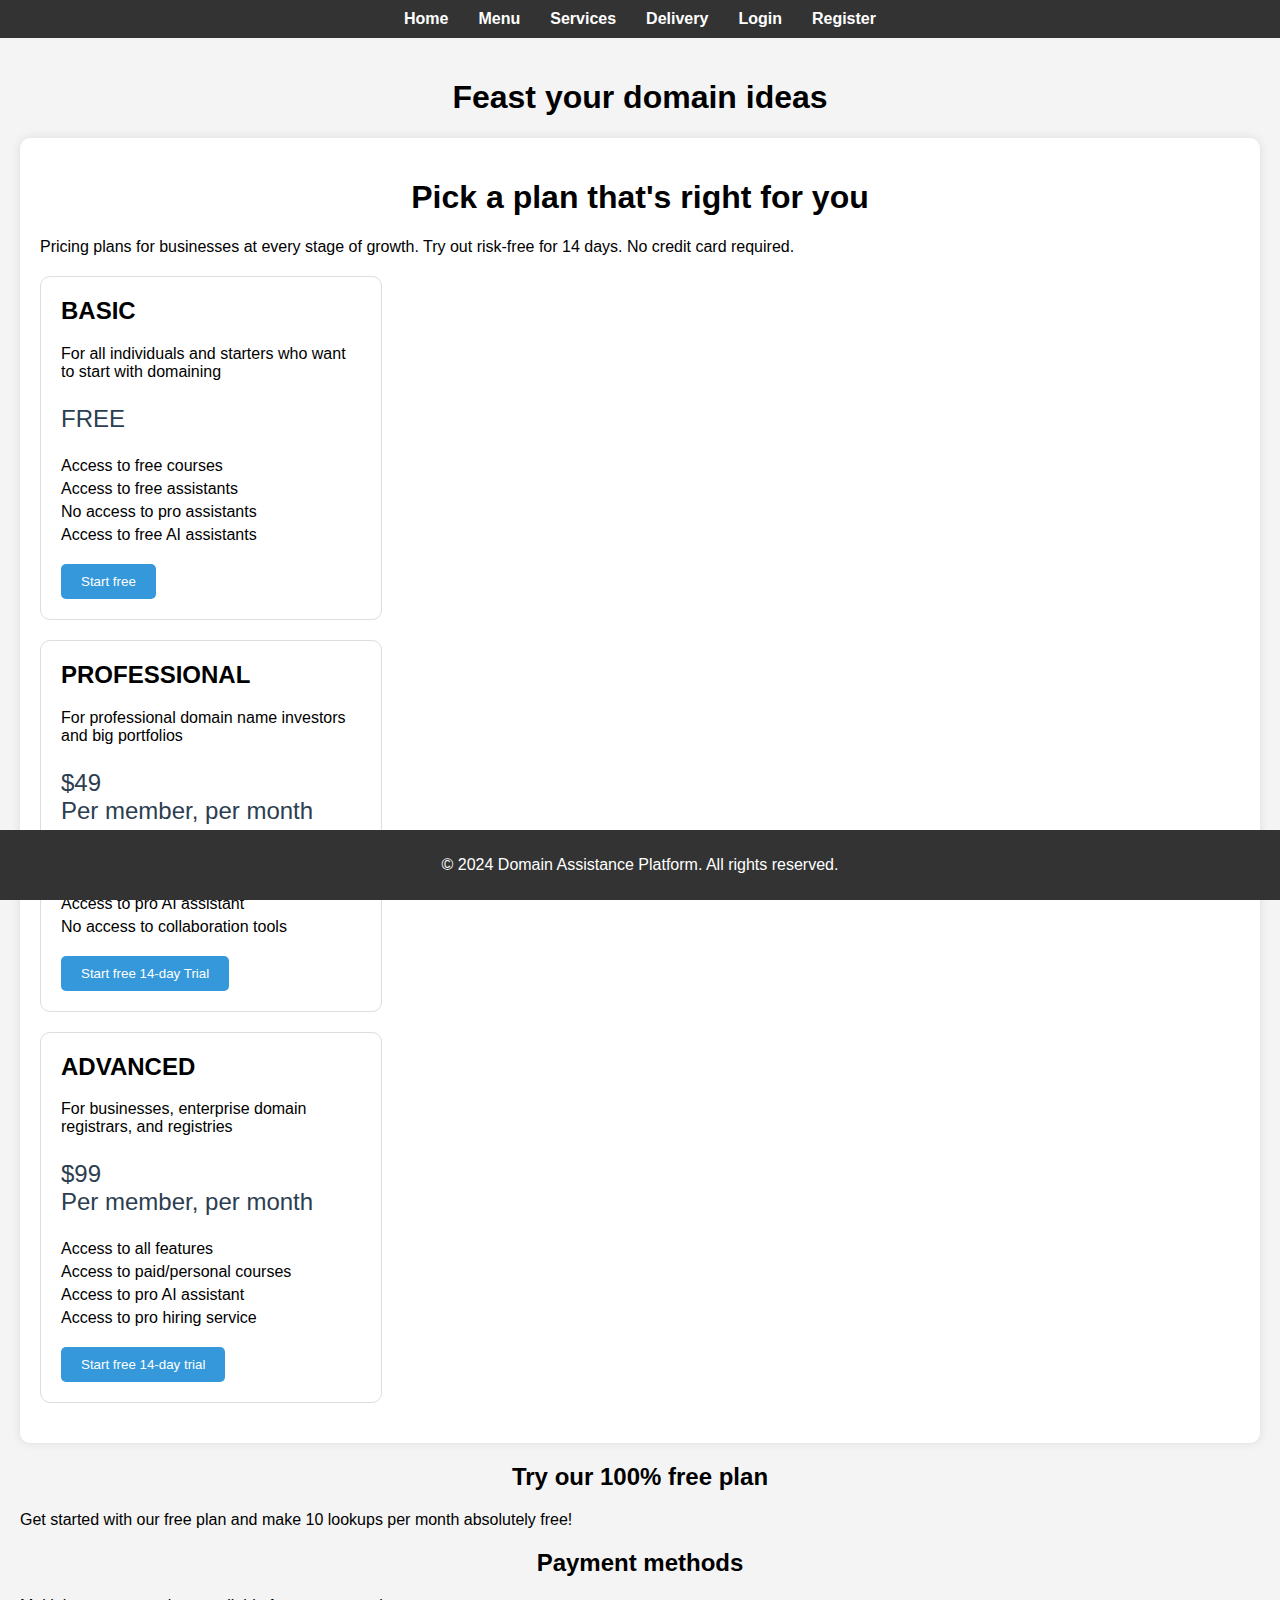
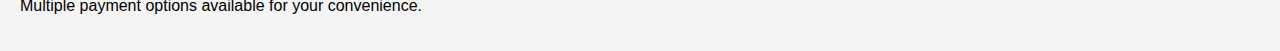
==== src/index.html @ ba87a984 "first" ====
<!DOCTYPE html>
<html lang="en">
<head>
    <meta charset="UTF-8">
    <title>Domain Assistance Platform</title>
    <link rel="stylesheet" href="styles.css"> <!-- Link to external stylesheet -->
</head>
<body>
<header>
    <nav>
        <ul>
            <li><a href="Home.html">Home</a></li>
            <li><a href="Menu.html">Menu</a></li>
            <li><a href="Services.html">Services</a></li>
            <li><a href="Delivery.html">Delivery</a></li>
            <li><a href="Login.html">Login</a></li>
            <li><a href="Register.html">Register</a></li>
        </ul>
    </nav>
</header>

<main>
    <section class="intro">
        <h1>Feast your domain ideas</h1>
    </section>

    <section class="pricing-plans">
        <h1>Pick a plan that's right for you</h1>
        <p>Pricing plans for businesses at every stage of growth. Try out risk-free for 14 days. No credit card required.</p>

        <div class="plan">
            <h2>BASIC</h2>
            <p>For all individuals and starters who want to start with domaining</p>
            <p class="price">FREE</p>
            <ul>
                <li>Access to free courses</li>
                <li>Access to free assistants</li>
                <li>No access to pro assistants</li>
                <li>Access to free AI assistants</li>
            </ul>
            <button>Start free</button>
        </div>

        <div class="plan">
            <h2>PROFESSIONAL</h2>
            <p>For professional domain name investors and big portfolios</p>
            <p class="price">$49<br>Per member, per month</p>
            <ul>
                <li>Access to all features</li>
                <li>Access to paid courses</li>
                <li>Access to pro AI assistant</li>
                <li>No access to collaboration tools</li>
            </ul>
            <button>Start free 14-day Trial</button>
        </div>

        <div class="plan">
            <h2>ADVANCED</h2>
            <p>For businesses, enterprise domain registrars, and registries</p>
            <p class="price">$99<br>Per member, per month</p>
            <ul>
                <li>Access to all features</li>
                <li>Access to paid/personal courses</li>
                <li>Access to pro AI assistant</li>
                <li>Access to pro hiring service</li>
            </ul>
            <button>Start free 14-day trial</button>
        </div>
    </section>

    <section class="free-plan">
        <h2>Try our 100% free plan</h2>
        <p>Get started with our free plan and make 10 lookups per month absolutely free!</p>
    </section>

    <section class="payment-methods">
        <h2>Payment methods</h2>
        <p>Multiple payment options available for your convenience.</p>
    </section>
</main>

<footer>
    <p>&copy; 2024 Domain Assistance Platform. All rights reserved.</p>
</footer>
</body>
</html>
---- src/styles.css ----
body {
    font-family: Arial, sans-serif;
    margin: 0;
    padding: 0;
    background-color: #f4f4f4;
}

header {
    background-color: #333;
    color: #fff;
    padding: 10px 0;
}

header nav ul {
    list-style: none;
    padding: 0;
    margin: 0;
    display: flex;
    justify-content: center;
}

header nav ul li {
    margin: 0 15px;
}

header nav ul li a {
    color: #fff;
    text-decoration: none;
    font-weight: bold;
}

main {
    padding: 20px;
}

.intro {
    text-align: center;
    margin-bottom: 20px;
}

.pricing-plans {
    background-color: #fff;
    padding: 20px;
    border-radius: 10px;
    box-shadow: 0 0 10px rgba(0, 0, 0, 0.1);
    justify-content: space-around;
    align-items: flex-start;
}

.pricing-plans h1, .free-plan h2, .payment-methods h2 {
    text-align: center;
}

.plan {
    margin: 20px 0;
    padding: 20px;
    border: 1px solid #ddd;
    border-radius: 10px;
    flex: 1;
    max-width: 300px;
}

.plan h2 {
    margin-top: 0;
}

.price {
    font-size: 1.5em;
    color: #2c3e50;
}

.plan ul {
    list-style: none;
    padding: 0;
    margin: 0 0 20px 0;
}

.plan ul li {
    margin: 5px 0;
}

button {
    background-color: #3498db;
    color: #fff;
    border: none;
    padding: 10px 20px;
    border-radius: 5px;
    cursor: pointer;
}

button:hover {
    background-color: #2980b9;
}

footer {
    background-color: #333;
    color: #fff;
    text-align: center;
    padding: 10px 0;
    position: fixed;
    bottom: 0;
    width: 100%;
}
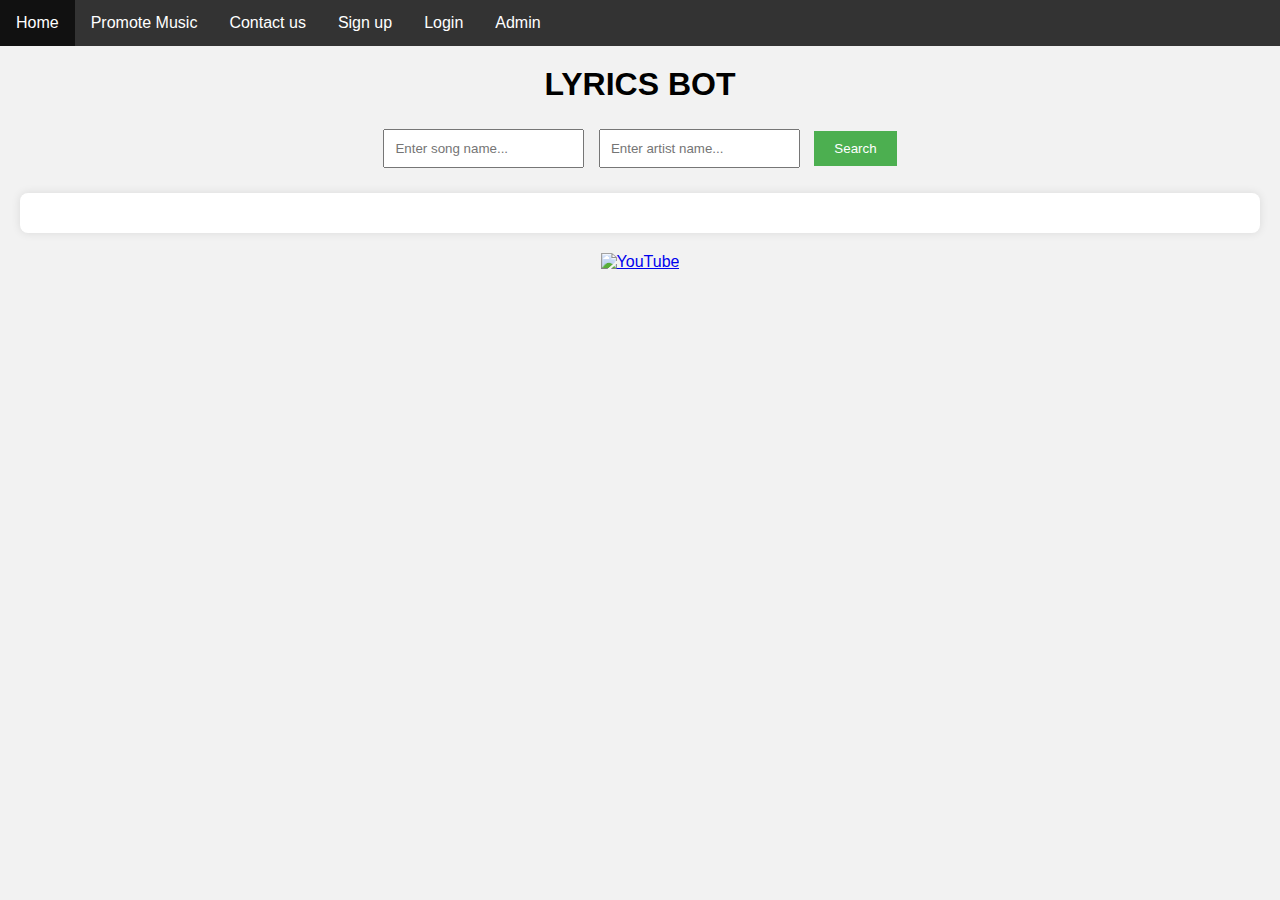
==== commit d206a5ce: "first" ====
--- a/src/index.html
+++ b/src/index.html
@@ -2,85 +2,66 @@
 <html lang="en">
 <head>
     <meta charset="UTF-8">
-    <title>Domain Assistance Platform</title>
-    <link rel="stylesheet" href="styles.css"> <!-- Link to external stylesheet -->
+    <title>LYRICS BOT</title>
+    <link rel="stylesheet" href="styles.css">
+    <script>
+        function searchLyrics() {
+            const songName = document.getElementById("songName").value;
+            const artistName = document.getElementById("artistName").value;
+
+            if (songName && artistName) {
+                fetch(`https://api.lyrics.ovh/v1/${encodeURIComponent(artistName)}/${encodeURIComponent(songName)}`)
+                    .then(response => {
+                        if (!response.ok) {
+                            throw new Error(`HTTP error! status: ${response.status}`);
+                        }
+                        return response.json();
+                    })
+                    .then(data => {
+                        if (data.lyrics) {
+                            document.getElementById("lyricsDisplay").innerHTML = `<pre>${data.lyrics}</pre>`;
+                        } else {
+                            document.getElementById("lyricsDisplay").innerHTML = "<p>Lyrics not found.</p>";
+                        }
+                    })
+                    .catch(error => {
+                        console.error('Error:', error);
+                        document.getElementById("lyricsDisplay").innerHTML = `<p>An error occurred: ${error.message}</p>`;
+                    });
+            } else {
+                alert("Please enter both song name and artist name.");
+            }
+        }
+    </script>
 </head>
 <body>
-<header>
-    <nav>
-        <ul>
-            <li><a href="Home.html">Home</a></li>
-            <li><a href="Menu.html">Menu</a></li>
-            <li><a href="Services.html">Services</a></li>
-            <li><a href="Delivery.html">Delivery</a></li>
-            <li><a href="Login.html">Login</a></li>
-            <li><a href="Register.html">Register</a></li>
-        </ul>
-    </nav>
-</header>
+<nav>
+    <ul>
+        <li><a href="home.html">Home</a></li>
+        <li><a href="#">Promote Music</a></li>
+        <li><a href="#">Contact us</a></li>
+        <li><a href="#">Sign up</a></li>
+        <li><a href="#">Login</a></li>
+        <li><a href="admin.html">Admin</a> </li>
+    </ul>
+</nav>
 
-<main>
-    <section class="intro">
-        <h1>Feast your domain ideas</h1>
-    </section>
+<h1>LYRICS BOT</h1>
 
-    <section class="pricing-plans">
-        <h1>Pick a plan that's right for you</h1>
-        <p>Pricing plans for businesses at every stage of growth. Try out risk-free for 14 days. No credit card required.</p>
+<div class="search-container">
+    <input type="text" id="songName" placeholder="Enter song name...">
+    <input type="text" id="artistName" placeholder="Enter artist name...">
+    <button onclick="searchLyrics()">Search</button>
+</div>
+<div id="lyricsDisplay" class="results"></div>
 
-        <div class="plan">
-            <h2>BASIC</h2>
-            <p>For all individuals and starters who want to start with domaining</p>
-            <p class="price">FREE</p>
-            <ul>
-                <li>Access to free courses</li>
-                <li>Access to free assistants</li>
-                <li>No access to pro assistants</li>
-                <li>Access to free AI assistants</li>
-            </ul>
-            <button>Start free</button>
-        </div>
-
-        <div class="plan">
-            <h2>PROFESSIONAL</h2>
-            <p>For professional domain name investors and big portfolios</p>
-            <p class="price">$49<br>Per member, per month</p>
-            <ul>
-                <li>Access to all features</li>
-                <li>Access to paid courses</li>
-                <li>Access to pro AI assistant</li>
-                <li>No access to collaboration tools</li>
-            </ul>
-            <button>Start free 14-day Trial</button>
-        </div>
-
-        <div class="plan">
-            <h2>ADVANCED</h2>
-            <p>For businesses, enterprise domain registrars, and registries</p>
-            <p class="price">$99<br>Per member, per month</p>
-            <ul>
-                <li>Access to all features</li>
-                <li>Access to paid/personal courses</li>
-                <li>Access to pro AI assistant</li>
-                <li>Access to pro hiring service</li>
-            </ul>
-            <button>Start free 14-day trial</button>
-        </div>
-    </section>
-
-    <section class="free-plan">
-        <h2>Try our 100% free plan</h2>
-        <p>Get started with our free plan and make 10 lookups per month absolutely free!</p>
-    </section>
-
-    <section class="payment-methods">
-        <h2>Payment methods</h2>
-        <p>Multiple payment options available for your convenience.</p>
-    </section>
-</main>
-
-<footer>
-    <p>&copy; 2024 Domain Assistance Platform. All rights reserved.</p>
-</footer>
+<p class="youtube-link"><a href="http://www.youtube.com/@_a.lva.n">
+    <img src="https://i.pinimg.com/236x/fd/5a/ac/fd5aac1b2e34d86db1bc40b7792d611f.jpg" alt="YouTube"></a></p>
 </body>
 </html>
+
+
+
+
+
+
--- a/src/styles.css
+++ b/src/styles.css
@@ -1,103 +1,77 @@
 body {
     font-family: Arial, sans-serif;
+    background-color: #f2f2f2;
     margin: 0;
     padding: 0;
-    background-color: #f4f4f4;
 }
 
-header {
+nav ul {
+    list-style-type: none;
+    margin: 0;
+    padding: 0;
+    overflow: hidden;
     background-color: #333;
-    color: #fff;
-    padding: 10px 0;
 }
 
-header nav ul {
-    list-style: none;
-    padding: 0;
-    margin: 0;
-    display: flex;
-    justify-content: center;
+nav ul li {
+    float: left;
 }
 
-header nav ul li {
-    margin: 0 15px;
+nav ul li a {
+    display: block;
+    color: white;
+    text-align: center;
+    padding: 14px 16px;
+    text-decoration: none;
 }
 
-header nav ul li a {
-    color: #fff;
-    text-decoration: none;
-    font-weight: bold;
+nav ul li a:hover {
+    background-color: #111;
 }
 
-main {
-    padding: 20px;
+h1 {
+    text-align: center;
+    margin-top: 20px;
 }
 
-.intro {
+.search-container {
     text-align: center;
-    margin-bottom: 20px;
+    margin: 20px;
 }
 
-.pricing-plans {
-    background-color: #fff;
-    padding: 20px;
-    border-radius: 10px;
-    box-shadow: 0 0 10px rgba(0, 0, 0, 0.1);
-    justify-content: space-around;
-    align-items: flex-start;
+.search-container input {
+    padding: 10px;
+    margin: 5px;
 }
 
-.pricing-plans h1, .free-plan h2, .payment-methods h2 {
-    text-align: center;
-}
-
-.plan {
-    margin: 20px 0;
-    padding: 20px;
-    border: 1px solid #ddd;
-    border-radius: 10px;
-    flex: 1;
-    max-width: 300px;
-}
-
-.plan h2 {
-    margin-top: 0;
-}
-
-.price {
-    font-size: 1.5em;
-    color: #2c3e50;
-}
-
-.plan ul {
-    list-style: none;
-    padding: 0;
-    margin: 0 0 20px 0;
-}
-
-.plan ul li {
-    margin: 5px 0;
-}
-
-button {
-    background-color: #3498db;
-    color: #fff;
+.search-container button {
+    padding: 10px 20px;
+    margin: 5px;
+    background-color: #4CAF50;
+    color: white;
     border: none;
-    padding: 10px 20px;
-    border-radius: 5px;
     cursor: pointer;
 }
 
-button:hover {
-    background-color: #2980b9;
+.search-container button:hover {
+    background-color: #45a049;
 }
 
-footer {
-    background-color: #333;
-    color: #fff;
+.results {
     text-align: center;
-    padding: 10px 0;
-    position: fixed;
-    bottom: 0;
-    width: 100%;
+    margin: 20px;
+    padding: 20px;
+    background-color: white;
+    border-radius: 8px;
+    box-shadow: 0 0 10px rgba(0, 0, 0, 0.1);
 }
+
+.youtube-link {
+    text-align: center;
+    margin: 20px;
+}
+
+.youtube-link img {
+    width: 50px;
+    height: 50px;
+}
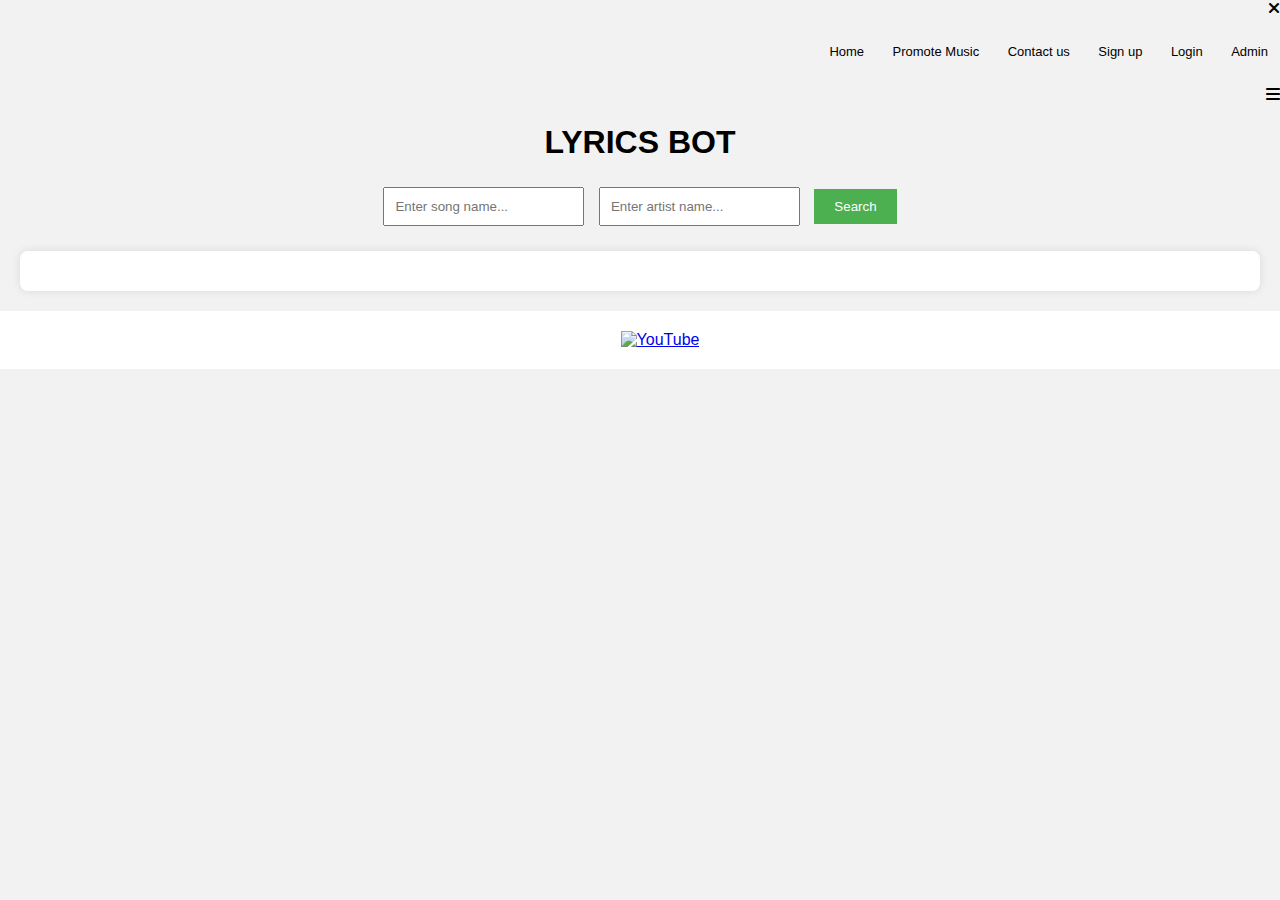
==== commit 81ca9ba0: "first" ====
--- a/src/index.html
+++ b/src/index.html
@@ -2,48 +2,65 @@
 <html lang="en">
 <head>
     <meta charset="UTF-8">
+    <meta name="keywords" content="lyrics, lyricsbot, song lyrics, music">
+    <link rel="preconnect" href="https://fonts.googleapis.com">
+    <link rel="preconnect" href="https://fonts.gstatic.com" crossorigin>
+    <link href="https://fonts.googleapis.com/css2?family=Poppins:ital,wght@0,100;0,200;0,300;0,400;0,500;0,600;0,700;0,800;0,900;1,100;1,200;1,300;1,400;1,500;1,600;1,700;1,800;1,900&display=swap" rel="stylesheet">
+    <link rel="stylesheet" href="https://cdnjs.cloudflare.com/ajax/libs/font-awesome/6.4.2/css/all.min.css">
     <title>LYRICS BOT</title>
     <link rel="stylesheet" href="styles.css">
     <script>
-        function searchLyrics() {
+        async function searchLyrics() {
             const songName = document.getElementById("songName").value;
             const artistName = document.getElementById("artistName").value;
 
             if (songName && artistName) {
-                fetch(`https://api.lyrics.ovh/v1/${encodeURIComponent(artistName)}/${encodeURIComponent(songName)}`)
-                    .then(response => {
-                        if (!response.ok) {
-                            throw new Error(`HTTP error! status: ${response.status}`);
-                        }
-                        return response.json();
-                    })
-                    .then(data => {
-                        if (data.lyrics) {
-                            document.getElementById("lyricsDisplay").innerHTML = `<pre>${data.lyrics}</pre>`;
-                        } else {
-                            document.getElementById("lyricsDisplay").innerHTML = "<p>Lyrics not found.</p>";
-                        }
-                    })
-                    .catch(error => {
-                        console.error('Error:', error);
-                        document.getElementById("lyricsDisplay").innerHTML = `<p>An error occurred: ${error.message}</p>`;
-                    });
+                const url = `https://api.lyrics.ovh/v1/${encodeURIComponent(artistName)}/${encodeURIComponent(songName)}`;
+                console.log(`Requesting lyrics from URL: ${url}`);
+
+                try {
+                    const response = await fetch(url);
+                    if (!response.ok) {
+                        throw new Error(`HTTP error! status: ${response.status}`);
+                    }
+                    const data = await response.json();
+                    if (data.lyrics) {
+                        document.getElementById("lyricsDisplay").innerHTML = `<pre>${data.lyrics}</pre>`;
+                    } else {
+                        document.getElementById("lyricsDisplay").innerHTML = "<p>Lyrics not found.</p>";
+                    }
+                } catch (error) {
+                    console.error('Error:', error);
+                    document.getElementById("lyricsDisplay").innerHTML = `<p>An error occurred: ${error.message}</p>`;
+                }
             } else {
                 alert("Please enter both song name and artist name.");
             }
         }
+
+        function showMenu() {
+            const navLinks = document.querySelector('.nav-links');
+            navLinks.style.right = "0";
+        }
+
+        function hideMenu() {
+            const navLinks = document.querySelector('.nav-links');
+            navLinks.style.right = "-200px";
+        }
     </script>
 </head>
 <body>
-<nav>
+<nav class="nav-links">
+    <i class="fas fa-times" onclick="hideMenu()"></i>
     <ul>
         <li><a href="home.html">Home</a></li>
         <li><a href="#">Promote Music</a></li>
         <li><a href="#">Contact us</a></li>
         <li><a href="#">Sign up</a></li>
         <li><a href="#">Login</a></li>
-        <li><a href="admin.html">Admin</a> </li>
+        <li><a href="admin.html">Admin</a></li>
     </ul>
+    <i class="fas fa-bars" onclick="showMenu()"></i>
 </nav>
 
 <h1>LYRICS BOT</h1>
@@ -65,3 +82,4 @@
 
 
 
+
--- a/src/styles.css
+++ b/src/styles.css
@@ -4,31 +4,34 @@
     margin: 0;
     padding: 0;
 }
-
-nav ul {
-    list-style-type: none;
-    margin: 0;
-    padding: 0;
-    overflow: hidden;
-    background-color: #333;
+.nav-links{
+    flex: 1;
+    text-align: right;
 }
 
-nav ul li {
-    float: left;
+.nav-links ul li{
+    list-style: none;
+    display: inline-block;
+    padding: 8px 12px;
+    position: relative;
 }
-
-nav ul li a {
+.nav-links ul li a{
+    color: black;
+    text-decoration: none;
+    font-size: 13px;
+}
+.nav-links ul li::after{
+    content: '';
+    width: 0%;
+    height: 2px;
+    background: #f44336;
     display: block;
-    color: white;
-    text-align: center;
-    padding: 14px 16px;
-    text-decoration: none;
+    margin: auto;
+    transition: 0.5s;
 }
-
-nav ul li a:hover {
-    background-color: #111;
+.nav-links ul li:hover::after{
+    width: 100%;
 }
-
 h1 {
     text-align: center;
     margin-top: 20px;
@@ -37,6 +40,7 @@
 .search-container {
     text-align: center;
     margin: 20px;
+
 }
 
 .search-container input {
@@ -68,10 +72,46 @@
 
 .youtube-link {
     text-align: center;
-    margin: 20px;
+    margin-top: auto;
+    padding: 20px;
+    background-color: #fff;
+    position: relative;
+    bottom: 0;
+    width: 100%;
 }
 
 .youtube-link img {
     width: 50px;
     height: 50px;
 }
+nav .fa{
+    display: none;
+}
+
+
+@media (max-width:700px) {
+    .nav-links ul li{
+        display: block;
+    }
+    .nav-links{
+        position: absolute;
+        background: #f44336;
+        height: 100vh;
+        width: 200px;
+        top: 0;
+        right: -200px;
+        text-align: left;
+        z-index: 2;
+        transition: 0.3s ease;
+    }
+    nav .fa{
+        display: block;
+        color: #fff;
+        margin: 10px;
+        font-size: 22px;
+        cursor: pointer;
+    }
+    .nav-links ul{
+        padding: 30px;
+    }
+}
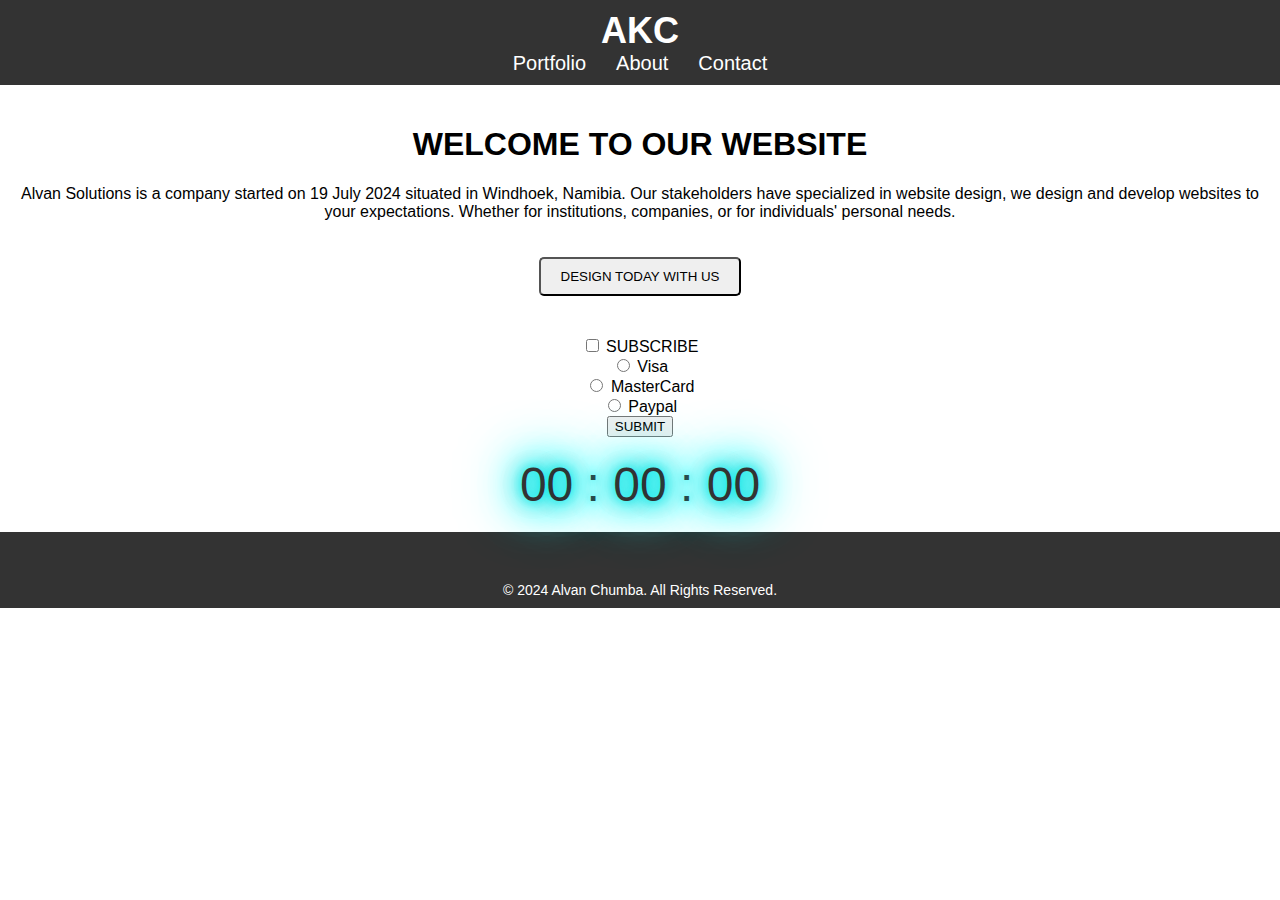
==== commit 697819fd: "SECOND UPDATE" ====
--- a/src/index.html
+++ b/src/index.html
@@ -2,84 +2,70 @@
 <html lang="en">
 <head>
     <meta charset="UTF-8">
-    <meta name="keywords" content="lyrics, lyricsbot, song lyrics, music">
-    <link rel="preconnect" href="https://fonts.googleapis.com">
-    <link rel="preconnect" href="https://fonts.gstatic.com" crossorigin>
-    <link href="https://fonts.googleapis.com/css2?family=Poppins:ital,wght@0,100;0,200;0,300;0,400;0,500;0,600;0,700;0,800;0,900;1,100;1,200;1,300;1,400;1,500;1,600;1,700;1,800;1,900&display=swap" rel="stylesheet">
-    <link rel="stylesheet" href="https://cdnjs.cloudflare.com/ajax/libs/font-awesome/6.4.2/css/all.min.css">
-    <title>LYRICS BOT</title>
-    <link rel="stylesheet" href="styles.css">
-    <script>
-        async function searchLyrics() {
-            const songName = document.getElementById("songName").value;
-            const artistName = document.getElementById("artistName").value;
-
-            if (songName && artistName) {
-                const url = `https://api.lyrics.ovh/v1/${encodeURIComponent(artistName)}/${encodeURIComponent(songName)}`;
-                console.log(`Requesting lyrics from URL: ${url}`);
-
-                try {
-                    const response = await fetch(url);
-                    if (!response.ok) {
-                        throw new Error(`HTTP error! status: ${response.status}`);
-                    }
-                    const data = await response.json();
-                    if (data.lyrics) {
-                        document.getElementById("lyricsDisplay").innerHTML = `<pre>${data.lyrics}</pre>`;
-                    } else {
-                        document.getElementById("lyricsDisplay").innerHTML = "<p>Lyrics not found.</p>";
-                    }
-                } catch (error) {
-                    console.error('Error:', error);
-                    document.getElementById("lyricsDisplay").innerHTML = `<p>An error occurred: ${error.message}</p>`;
-                }
-            } else {
-                alert("Please enter both song name and artist name.");
-            }
-        }
-
-        function showMenu() {
-            const navLinks = document.querySelector('.nav-links');
-            navLinks.style.right = "0";
-        }
-
-        function hideMenu() {
-            const navLinks = document.querySelector('.nav-links');
-            navLinks.style.right = "-200px";
-        }
-    </script>
+    <title>WEBSITE DEVELOPMENT COMPANY IN NAMIBIA</title>
+    <link rel="icon" type="image/x-icon" href="https://i.pinimg.com/564x/7e/62/63/7e62637110f5098714696084229db6b5.jpg">
+    <link rel="stylesheet" href="https://cdnjs.cloudflare.com/ajax/libs/font-awesome/6.6.0/css/all.min.css" integrity="sha512-Kc323vGBEqzTmouAECnVceyQqyqdsSiqLQISBL29aUW4U/M7pSPA/gEUZQqv1cwx4OnYxTxve5UMg5GT6L4JJg==" crossorigin="anonymous" referrerpolicy="no-referrer" />
+    <link rel="stylesheet" href="style.css">
 </head>
 <body>
-<nav class="nav-links">
-    <i class="fas fa-times" onclick="hideMenu()"></i>
-    <ul>
-        <li><a href="home.html">Home</a></li>
-        <li><a href="#">Promote Music</a></li>
-        <li><a href="#">Contact us</a></li>
-        <li><a href="#">Sign up</a></li>
-        <li><a href="#">Login</a></li>
-        <li><a href="admin.html">Admin</a></li>
-    </ul>
-    <i class="fas fa-bars" onclick="showMenu()"></i>
-</nav>
 
-<h1>LYRICS BOT</h1>
+<header>
+    <h1>AKC</h1>
+    <nav class="nav-links">
+        <ul>
+            <li><a href="portfolio.html">Portfolio</a></li>
+            <li><a href="about.html">About</a></li>
+            <li><a href="contact.html">Contact</a></li>
+        </ul>
+    </nav>
+</header>
 
-<div class="search-container">
-    <input type="text" id="songName" placeholder="Enter song name...">
-    <input type="text" id="artistName" placeholder="Enter artist name...">
-    <button onclick="searchLyrics()">Search</button>
-</div>
-<div id="lyricsDisplay" class="results"></div>
+<main>
+    <h1>WELCOME TO OUR WEBSITE</h1>
+    <p>Alvan Solutions is a company started on 19 July 2024 situated in Windhoek, Namibia. Our stakeholders have specialized in website design, we design and develop websites to your expectations. Whether for institutions, companies, or for individuals' personal needs.</p>
+    <button id="design-btn">DESIGN TODAY WITH US</button>
 
-<p class="youtube-link"><a href="http://www.youtube.com/@_a.lva.n">
-    <img src="https://i.pinimg.com/236x/fd/5a/ac/fd5aac1b2e34d86db1bc40b7792d611f.jpg" alt="YouTube"></a></p>
+    <div class="paymentmethods">
+        <input type="checkbox" id="subscribe" name="subscribe">
+        <label for="subscribe">SUBSCRIBE</label>
+        <br>
+        <input type="radio" id="visabtn" name="card">
+        <label for="visabtn">Visa</label>
+        <br>
+        <input type="radio" id="MastercardBtn" name="card">
+        <label for="MastercardBtn">MasterCard</label>
+        <br>
+        <input type="radio" id="paypalBtn" name="card">
+        <label for="paypalBtn">Paypal</label>
+        <br>
+        <button type="submit" id="mysubmit">SUBMIT</button>
+        <p id="subResult"></p>
+        <p id="paymentResult"></p>
+    </div>
+
+    <div class="clock">
+        <span id="hrs">00</span>
+        <span>:</span>
+        <span id="min">00</span>
+        <span>:</span>
+        <span id="sec">00</span>
+    </div>
+</main>
+
+<footer>
+    <div class="social-media">
+        <ul>
+            <li><a href="#"><i class="fa-brands fa-twitter"></i></a></li>
+            <li><a href="https://www.instagram.com/alvankcnvl"><i class="fa-brands fa-instagram"></i></a></li>
+            <li><a href="https://wa.me/+264814651384"><i class="fa-brands fa-whatsapp"></i></a></li>
+            <li><a href="#"><i class="fa-brands fa-github"></i></a></li>
+            <li><a href="#"><i class="fa-brands fa-linkedin"></i></a> </li>
+            <li><a href="#"><i class="fa-brands fa-tiktok"></i></a> </li>
+        </ul>
+    </div>
+    <p>&copy; 2024 Alvan Chumba. All Rights Reserved.</p>
+</footer>
+
+<script src="index.js"></script>
 </body>
 </html>
-
-
-
-
-
-
-
--- a/src/style.css
+++ b/src/style.css
@@ -0,0 +1,115 @@
+body {
+    font-family: Arial, sans-serif;
+    margin: 0;
+    padding: 0;
+    overflow-x: hidden;
+}
+
+header {
+    background-color: #333;
+    color: white;
+    padding: 10px 0;
+    text-align: center;
+}
+
+header h1 {
+    margin: 0;
+    font-size: 36px;
+}
+
+.nav-links ul {
+    list-style-type: none;
+    padding: 0;
+    margin: 0;
+    display: flex;
+    justify-content: center;
+}
+
+.nav-links ul li {
+    margin: 0 15px;
+}
+
+.nav-links ul li a {
+    color: white;
+    text-decoration: none;
+    font-size: 20px;
+}
+
+.nav-links ul li a:hover {
+    text-decoration: underline;
+}
+
+main {
+    padding: 20px;
+    text-align: center;
+}
+
+.paymentmethods {
+    margin: 20px auto;
+    width: fit-content;
+}
+
+#design-btn {
+    padding: 10px 20px;
+    margin: 20px 0;
+    border-radius: 5px;
+    cursor: pointer;
+}
+
+footer {
+    background-color: #333;
+    color: white;
+    text-align: center;
+    padding: 10px 0;
+}
+
+.social-media {
+    display: flex;
+    justify-content: center;
+    align-items: center;
+    padding: 20px;
+}
+
+.social-media ul {
+    list-style-type: none;
+    padding: 0;
+    margin: 0;
+    display: flex;
+}
+
+.social-media li {
+    margin: 0 10px;
+}
+
+.social-media a {
+    text-decoration: none;
+    color: white;
+    font-size: 24px;
+    transition: color 0.3s;
+}
+
+.social-media a:hover {
+    color: #0073e6;
+}
+
+footer p {
+    margin: 0;
+    font-size: 14px;
+}
+.clock{
+    font-size: 48px;
+    color: #333333;
+    text-align: center;
+    margin-top: 20px;
+    text-shadow:  0 0 10px #00e6e6, 0 0 20px #00e6e6, 0 0 30px #00e6e6, 0 0 40px #00e6e6, 0 0 50px #00e6e6, 0 0 60px #00e6e6, 0 0 70px #00e6e6;
+    animation: glow 1.5s infinite alternate;
+}
+@keyframes glow {
+    from{
+        text-shadow: 0 0 10px #00e6e6, 0 0 20px #00e6e6, 0 0 30px #00e6e6, 0 0 40px #00e6e6, 0 0 50px #00e6e6, 0 0 60px #00e6e6, 0 0 70px #00e6e6;
+    }
+    to{
+        text-shadow: 0 0 20px #00e6e6, 0 0 30px #00e6e6, 0 0 40px #00e6e6, 0 0
+    }
+}
+
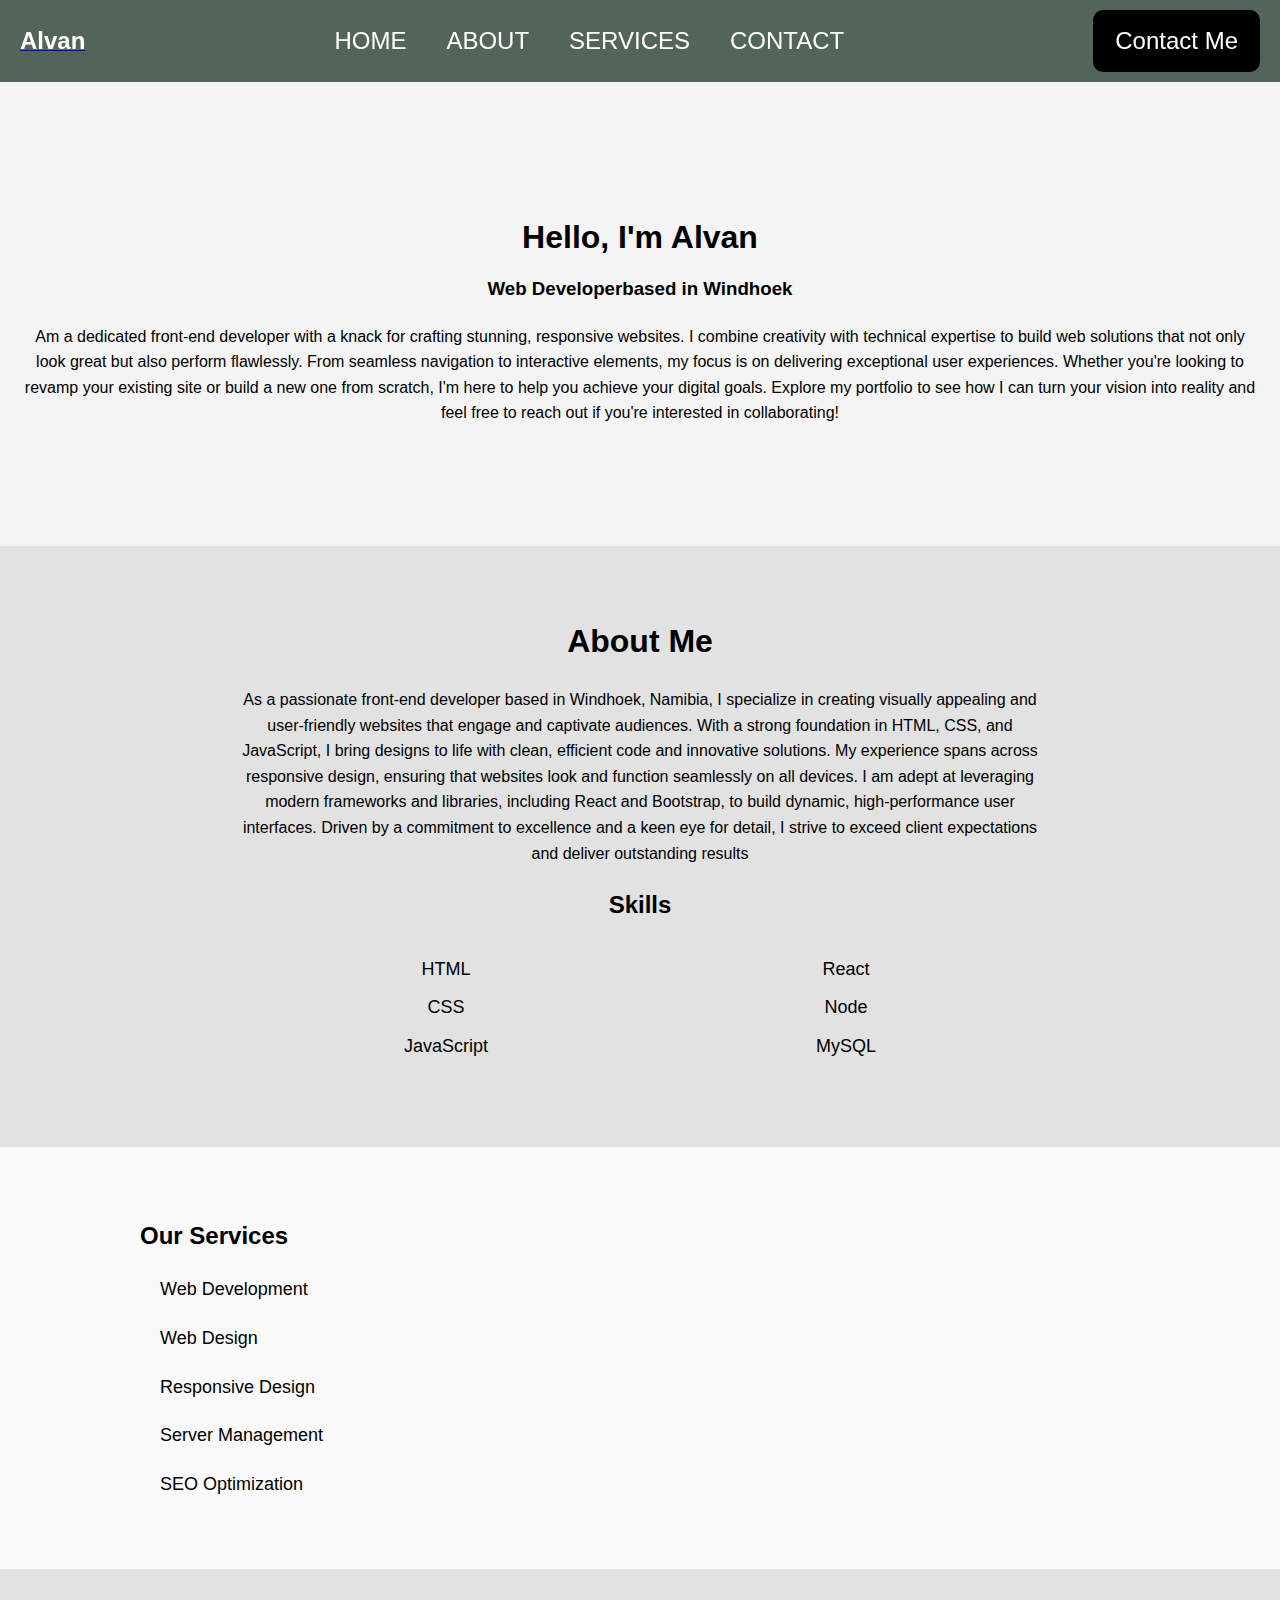
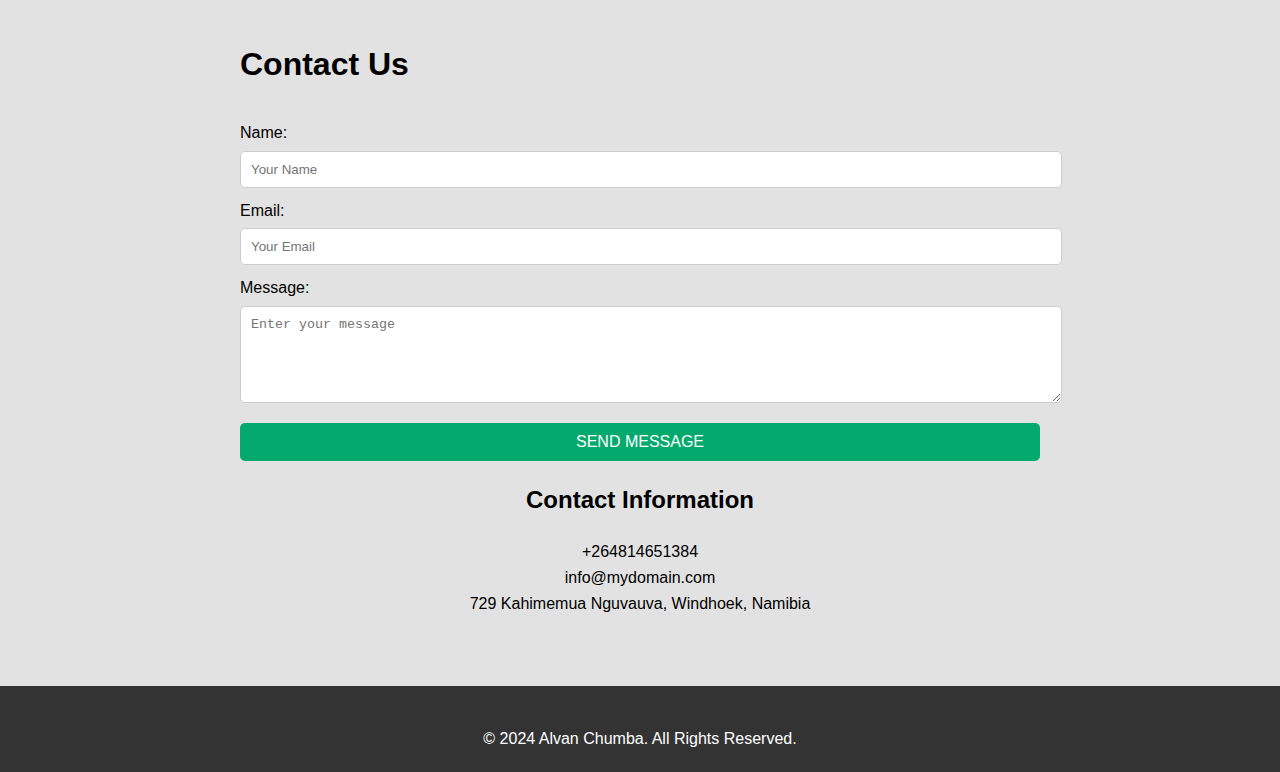
==== commit 5128f56a: "SECOND UPDATE" ====
--- a/src/index.html
+++ b/src/index.html
@@ -8,50 +8,133 @@
     <link rel="stylesheet" href="style.css">
 </head>
 <body>
+<nav class="navbar">
+    <a href="#" class="logo"><span>Alvan</span></a>
+    <div class="nav-links" id="navLinks">
+        <ul>
+            <li><a href="#home">HOME</a></li>
+            <li><a href="#about">ABOUT</a></li>
+            <li><a href="#services">SERVICES</a></li>
+            <li><a href="#contact">CONTACT</a></li>
+        </ul>
+    </div>
+    <i class="fa-solid fa-bars toggle-button" id="menu" onclick="toggleMenu()"></i>
+    <a href="#contact" class="btn">Contact Me</a>
+</nav>
+<section id="home">
+    <img src="https://photos.fife.usercontent.google.com/pw/AP1GczMXehoNdbsIfmot5IgoHv9XAnCf3tu4P4FE6H_T0FVTmIsx2je9ARBZ=w543-h724-s-no-gm?authuser=0" alt="">
+    <div class="info-box">
+        <h1><span>Hello, I'm Alvan</span></h1>
+        <h3><span>Web Developer</span>based in Windhoek</h3>
+        <p>Am a dedicated front-end developer with a knack for crafting stunning, responsive websites.
+            I combine creativity with technical expertise to build web solutions that not only look great but also perform flawlessly. From seamless navigation to interactive elements, my focus is on delivering exceptional user experiences. Whether you're looking to revamp your existing site or build a new one from scratch, I'm here to help you achieve your digital goals.
+            Explore my portfolio to see how I can turn your vision into reality and feel free to reach out if you're interested in collaborating!</p>
+    </div>
+</section>
+<section id="about">
+    <div class="about-box">
+        <div class="about-info">
+            <h1><span>About Me</span></h1>
+            <p>As a passionate front-end developer based in Windhoek, Namibia, I specialize in creating visually appealing and user-friendly websites that engage and captivate audiences. With a strong foundation in HTML, CSS, and JavaScript, I bring designs to life with clean, efficient code and innovative solutions. My experience spans across responsive design, ensuring that websites look and function seamlessly on all devices. I am adept at leveraging modern frameworks and libraries, including React and Bootstrap, to build dynamic, high-performance user interfaces. Driven by a commitment to excellence and a keen eye for detail,
+                I strive to exceed client expectations and deliver outstanding results</p>
+        </div>
+        <h2><span>Skills</span></h2>
+        <div class="skills">
+            <ul>
+                <li>
+                    <span><i class="fa-solid fa-chevron-right"></i>HTML</span>
+                </li>
+                <li>
+                    <span><i class="fa-solid fa-chevron-right"></i>CSS</span>
+                </li>
+                <li>
+                    <span><i class="fa-solid fa-chevron-right"></i>JavaScript</span>
+                </li>
+            </ul>
+            <ul>
+                <li>
+                    <span><i class="fa-solid fa-chevron-right"></i>React</span>
+                </li>
+                <li>
+                    <span><i class="fa-solid fa-chevron-right"></i>Node</span>
+                </li>
+                <li>
+                    <span><i class="fa-solid fa-chevron-right"></i>MySQL</span>
+                </li>
+            </ul>
+        </div>
+    </div>
+    <img src="" alt="">
+</section>
+<section id="services">
+    <div class="service-box">
+        <h2><span>Our Services</span></h2>
+        <div class="service-item">
+            <i class="fa-solid fa-code"></i>
+            <p>Web Development</p>
+        </div>
+        <div class="service-item">
+            <i class="fa-solid fa-paint-brush"></i>
+            <p>Web Design</p>
+        </div>
+        <div class="service-item">
+            <i class="fa-solid fa-mobile-alt"></i>
+            <p>Responsive Design</p>
+        </div>
+        <div class="service-item">
+            <i class="fa-solid fa-server"></i>
+            <p>Server Management</p>
+        </div>
+        <div class="service-item">
+            <i class="fa-solid fa-search"></i>
+            <p>SEO Optimization</p>
+        </div>
+    </div>
+</section>
+<section id="contact">
+    <div class="container">
+        <h1>Contact Us</h1>
+        <form id="contact-info">
+            <label for="Name">Name:</label>
+            <input type="text" id="name" name="name" placeholder="Your Name" required>
+            <label for="Email">Email:</label>
+            <input type="email" id="email" name="email" placeholder="Your Email" required>
+            <label for="Message">Message:</label>
+            <textarea id="message" name="message" rows="5" placeholder="Enter your message" required></textarea>
+            <button type="submit">SEND MESSAGE</button>
+        </form>
+    </div>
+    <div>
+        <h2>Contact Information</h2>
+        <p><i class="fa-solid fa-phone"></i> +264814651384</p>
+        <p><i class="fa-regular fa-envelope"></i> info@mydomain.com</p>
+        <p><i class="fa-regular fa-location-dot"></i> 729 Kahimemua Nguvauva, Windhoek, Namibia</p>
+    </div>
+    <div id="result"></div>
+    <script>
+        document.addEventListener('DOMContentLoaded', function() {
+            emailjs.init("your_service_id");
 
-<header>
-    <h1>AKC</h1>
-    <nav class="nav-links">
-        <ul>
-            <li><a href="portfolio.html">Portfolio</a></li>
-            <li><a href="about.html">About</a></li>
-            <li><a href="contact.html">Contact</a></li>
-        </ul>
-    </nav>
-</header>
+            document.getElementById('contact-info').addEventListener('submit', function(event) {
+                event.preventDefault();
 
-<main>
-    <h1>WELCOME TO OUR WEBSITE</h1>
-    <p>Alvan Solutions is a company started on 19 July 2024 situated in Windhoek, Namibia. Our stakeholders have specialized in website design, we design and develop websites to your expectations. Whether for institutions, companies, or for individuals' personal needs.</p>
-    <button id="design-btn">DESIGN TODAY WITH US</button>
+                const name = document.getElementById('name').value;
+                const email = document.getElementById('email').value;
+                const message = document.getElementById('message').value;
 
-    <div class="paymentmethods">
-        <input type="checkbox" id="subscribe" name="subscribe">
-        <label for="subscribe">SUBSCRIBE</label>
-        <br>
-        <input type="radio" id="visabtn" name="card">
-        <label for="visabtn">Visa</label>
-        <br>
-        <input type="radio" id="MastercardBtn" name="card">
-        <label for="MastercardBtn">MasterCard</label>
-        <br>
-        <input type="radio" id="paypalBtn" name="card">
-        <label for="paypalBtn">Paypal</label>
-        <br>
-        <button type="submit" id="mysubmit">SUBMIT</button>
-        <p id="subResult"></p>
-        <p id="paymentResult"></p>
-    </div>
-
-    <div class="clock">
-        <span id="hrs">00</span>
-        <span>:</span>
-        <span id="min">00</span>
-        <span>:</span>
-        <span id="sec">00</span>
-    </div>
-</main>
-
+                emailjs.send("your_service_id", "your_template_id", {
+                    from_name: name,
+                    from_email: email,
+                    message_html: message
+                }).then(function(response) {
+                    document.getElementById('result').innerText = "Message sent successfully!";
+                }, function(error) {
+                    document.getElementById('result').innerText = "Failed to send!";
+                });
+            });
+        });
+    </script>
+</section>
 <footer>
     <div class="social-media">
         <ul>
@@ -59,13 +142,23 @@
             <li><a href="https://www.instagram.com/alvankcnvl"><i class="fa-brands fa-instagram"></i></a></li>
             <li><a href="https://wa.me/+264814651384"><i class="fa-brands fa-whatsapp"></i></a></li>
             <li><a href="#"><i class="fa-brands fa-github"></i></a></li>
-            <li><a href="#"><i class="fa-brands fa-linkedin"></i></a> </li>
-            <li><a href="#"><i class="fa-brands fa-tiktok"></i></a> </li>
+            <li><a href="#"><i class="fa-brands fa-linkedin"></i></a></li>
+            <li><a href="#"><i class="fa-brands fa-tiktok"></i></a></li>
         </ul>
     </div>
     <p>&copy; 2024 Alvan Chumba. All Rights Reserved.</p>
 </footer>
 
-<script src="index.js"></script>
+<script>
+    function toggleMenu() {
+        const navLinks = document.getElementById('navLinks');
+        if (navLinks.style.display === 'flex') {
+            navLinks.style.display = 'none';
+        } else {
+            navLinks.style.display = 'flex';
+        }
+    }
+</script>
 </body>
 </html>
+
--- a/src/style.css
+++ b/src/style.css
@@ -1,115 +1,317 @@
+/* Reset some basic styles */
+body, h1, h2, h3, p, ul, li {
+    margin: 0;
+    padding: 0;
+    box-sizing: border-box;
+}
+
 body {
     font-family: Arial, sans-serif;
+    line-height: 1.6;
+}
+
+/* Navigation bar styles */
+.navbar {
+    display: flex;
+    justify-content: space-between;
+    align-items: center;
+    background-color: rgba(10, 34, 20, 0.7);
+    padding: 10px 20px;
+    position: sticky;
+    top: 0;
+    z-index: 1000;
+}
+
+.navbar .logo span {
+    text-decoration: none;
+    font-size: 24px;
+    font-weight: bold;
+    color: white;
+}
+
+.navbar .nav-links {
+    display: flex;
+}
+
+.navbar .nav-links ul {
+    list-style-type: none;
     margin: 0;
     padding: 0;
-    overflow-x: hidden;
-}
-
-header {
-    background-color: #333;
-    color: white;
-    padding: 10px 0;
-    text-align: center;
-}
-
-header h1 {
-    margin: 0;
-    font-size: 36px;
-}
-
-.nav-links ul {
+    display: flex;
+}
+
+.navbar .nav-links li {
+    margin: 0 10px;
+}
+
+.navbar .nav-links li a {
+    font-size: 24px;
+    color: white;
+    text-decoration: none;
+    padding: 10px;
+    transition: background-color 0.3s;
+}
+
+.navbar .nav-links li a:hover {
+    background-color: greenyellow;
+}
+
+.navbar .toggle-button {
+    display: none;
+    font-size: 30px;
+    color: white;
+    cursor: pointer;
+}
+
+.navbar .btn {
+    border: 2px solid black;
+    background-color: black;
+    color: white;
+    font-size: 24px;
+    border-radius: 10px;
+    text-decoration: none;
+    padding: 10px 20px;
+    transition: background-color 0.3s, color 0.3s;
+}
+
+.navbar .btn:hover {
+    background-color: white;
+    color: black;
+}
+
+@media (max-width: 768px) {
+    .navbar .nav-links {
+        display: none;
+        flex-direction: column;
+        width: 100%;
+    }
+
+    .navbar .nav-links ul {
+        flex-direction: column;
+        width: 100%;
+    }
+
+    .navbar .nav-links li {
+        width: 100%;
+        text-align: center;
+        margin: 0;
+    }
+
+    .navbar .toggle-button {
+        display: block;
+    }
+}
+
+/* Home section */
+#home {
+    display: flex;
+    align-items: center;
+    justify-content: center;
+    flex-direction: column;
+    text-align: center;
+    padding: 100px 20px;
+    background-color: #f4f4f4;
+}
+
+#home img {
+    max-width: 100%;
+    height: auto;
+}
+
+#home .info-box {
+    margin-top: 20px;
+}
+
+#home .info-box h1,
+#home .info-box h3 {
+    margin: 10px 0;
+}
+
+#home .info-box p {
+    margin: 20px 0;
+}
+
+/* About section */
+#about {
+    padding: 50px 20px;
+    background-color: #e2e2e2;
+    text-align: center;
+}
+
+#about .about-box {
+    max-width: 800px;
+    margin: 0 auto;
+}
+
+#about .about-box h1,
+#about .about-box h2 {
+    margin: 20px 0;
+}
+
+#about .skills {
+    display: flex;
+    justify-content: space-around;
+    flex-wrap: wrap;
+    margin-top: 20px;
+}
+
+#about .skills ul {
     list-style-type: none;
     padding: 0;
-    margin: 0;
-    display: flex;
-    justify-content: center;
-}
-
-.nav-links ul li {
-    margin: 0 15px;
-}
-
-.nav-links ul li a {
-    color: white;
-    text-decoration: none;
-    font-size: 20px;
-}
-
-.nav-links ul li a:hover {
-    text-decoration: underline;
-}
-
-main {
-    padding: 20px;
-    text-align: center;
-}
-
-.paymentmethods {
-    margin: 20px auto;
-    width: fit-content;
-}
-
-#design-btn {
-    padding: 10px 20px;
-    margin: 20px 0;
+    margin: 0 10px;
+}
+
+#about .skills li {
+    margin: 10px 0;
+}
+
+#about .skills span {
+    font-size: 18px;
+}
+
+/* Services section */
+#services {
+    padding: 50px 20px;
+    background-color: #f9f9f9;
+    text-align: center;
+}
+
+#services .service-box {
+    max-width: 1000px;
+    margin: 0 auto;
+    text-align: left;
+}
+
+#services .service-box h2 {
+    margin: 20px 0;
+}
+
+#services .service-item {
+    display: flex;
+    align-items: center;
+    margin: 20px 0;
+}
+
+#services .service-item i {
+    font-size: 36px;
+    margin-right: 20px;
+}
+
+#services .service-item p {
+    font-size: 18px;
+}
+/* Contact section */
+#contact {
+    padding: 50px 20px;
+    background-color: #e2e2e2;
+    text-align: center;
+}
+
+#contact .container {
+    max-width: 800px;
+    margin: 0 auto;
+    text-align: left;
+}
+
+#contact h1,
+#contact h2 {
+    margin: 20px 0;
+}
+
+#contact form {
+    display: flex;
+    flex-direction: column;
+}
+
+#contact form label {
+    margin-top: 10px;
+}
+
+#contact form input,
+#contact form textarea {
+    width: 100%;
+    padding: 10px;
+    margin-top: 5px;
+    border: 1px solid #ccc;
+    border-radius: 5px;
+}
+
+#contact form button {
+    margin-top: 20px;
+    padding: 10px;
+    background-color: #04aa6d;
+    border: none;
+    color: white;
+    font-size: 16px;
     border-radius: 5px;
     cursor: pointer;
-}
-
+    transition: background-color 0.3s;
+}
+
+#contact form button:hover {
+    background-color: #03a85c;
+}
+
+#contact .container div {
+    margin-top: 20px;
+}
+
+#result {
+    margin-top: 20px;
+    font-size: 18px;
+}
+
+/* Hire Me button */
+.hire-me {
+    display: block;
+    margin: 20px auto;
+    padding: 15px 30px;
+    background-color: #04aa6d;
+    color: white;
+    font-size: 20px;
+    text-decoration: none;
+    border-radius: 5px;
+    transition: background-color 0.3s;
+}
+
+.hire-me:hover {
+    background-color: #03a85c;
+}
+
+/* Footer */
 footer {
+    padding: 20px;
     background-color: #333;
     color: white;
     text-align: center;
-    padding: 10px 0;
-}
-
-.social-media {
-    display: flex;
-    justify-content: center;
-    align-items: center;
-    padding: 20px;
-}
-
-.social-media ul {
+}
+
+footer .social-media ul {
     list-style-type: none;
     padding: 0;
-    margin: 0;
-    display: flex;
-}
-
-.social-media li {
+    display: flex;
+    justify-content: center;
+    margin-bottom: 20px;
+}
+
+footer .social-media li {
     margin: 0 10px;
 }
 
-.social-media a {
-    text-decoration: none;
+footer .social-media a {
     color: white;
     font-size: 24px;
+    text-decoration: none;
     transition: color 0.3s;
 }
 
-.social-media a:hover {
-    color: #0073e6;
+footer .social-media a:hover {
+    color: #04aa6d;
 }
 
 footer p {
-    margin: 0;
-    font-size: 14px;
-}
-.clock{
-    font-size: 48px;
-    color: #333333;
-    text-align: center;
-    margin-top: 20px;
-    text-shadow:  0 0 10px #00e6e6, 0 0 20px #00e6e6, 0 0 30px #00e6e6, 0 0 40px #00e6e6, 0 0 50px #00e6e6, 0 0 60px #00e6e6, 0 0 70px #00e6e6;
-    animation: glow 1.5s infinite alternate;
-}
-@keyframes glow {
-    from{
-        text-shadow: 0 0 10px #00e6e6, 0 0 20px #00e6e6, 0 0 30px #00e6e6, 0 0 40px #00e6e6, 0 0 50px #00e6e6, 0 0 60px #00e6e6, 0 0 70px #00e6e6;
-    }
-    to{
-        text-shadow: 0 0 20px #00e6e6, 0 0 30px #00e6e6, 0 0 40px #00e6e6, 0 0
-    }
-}
-
+    margin-top: 10px;
+}
+
+
+
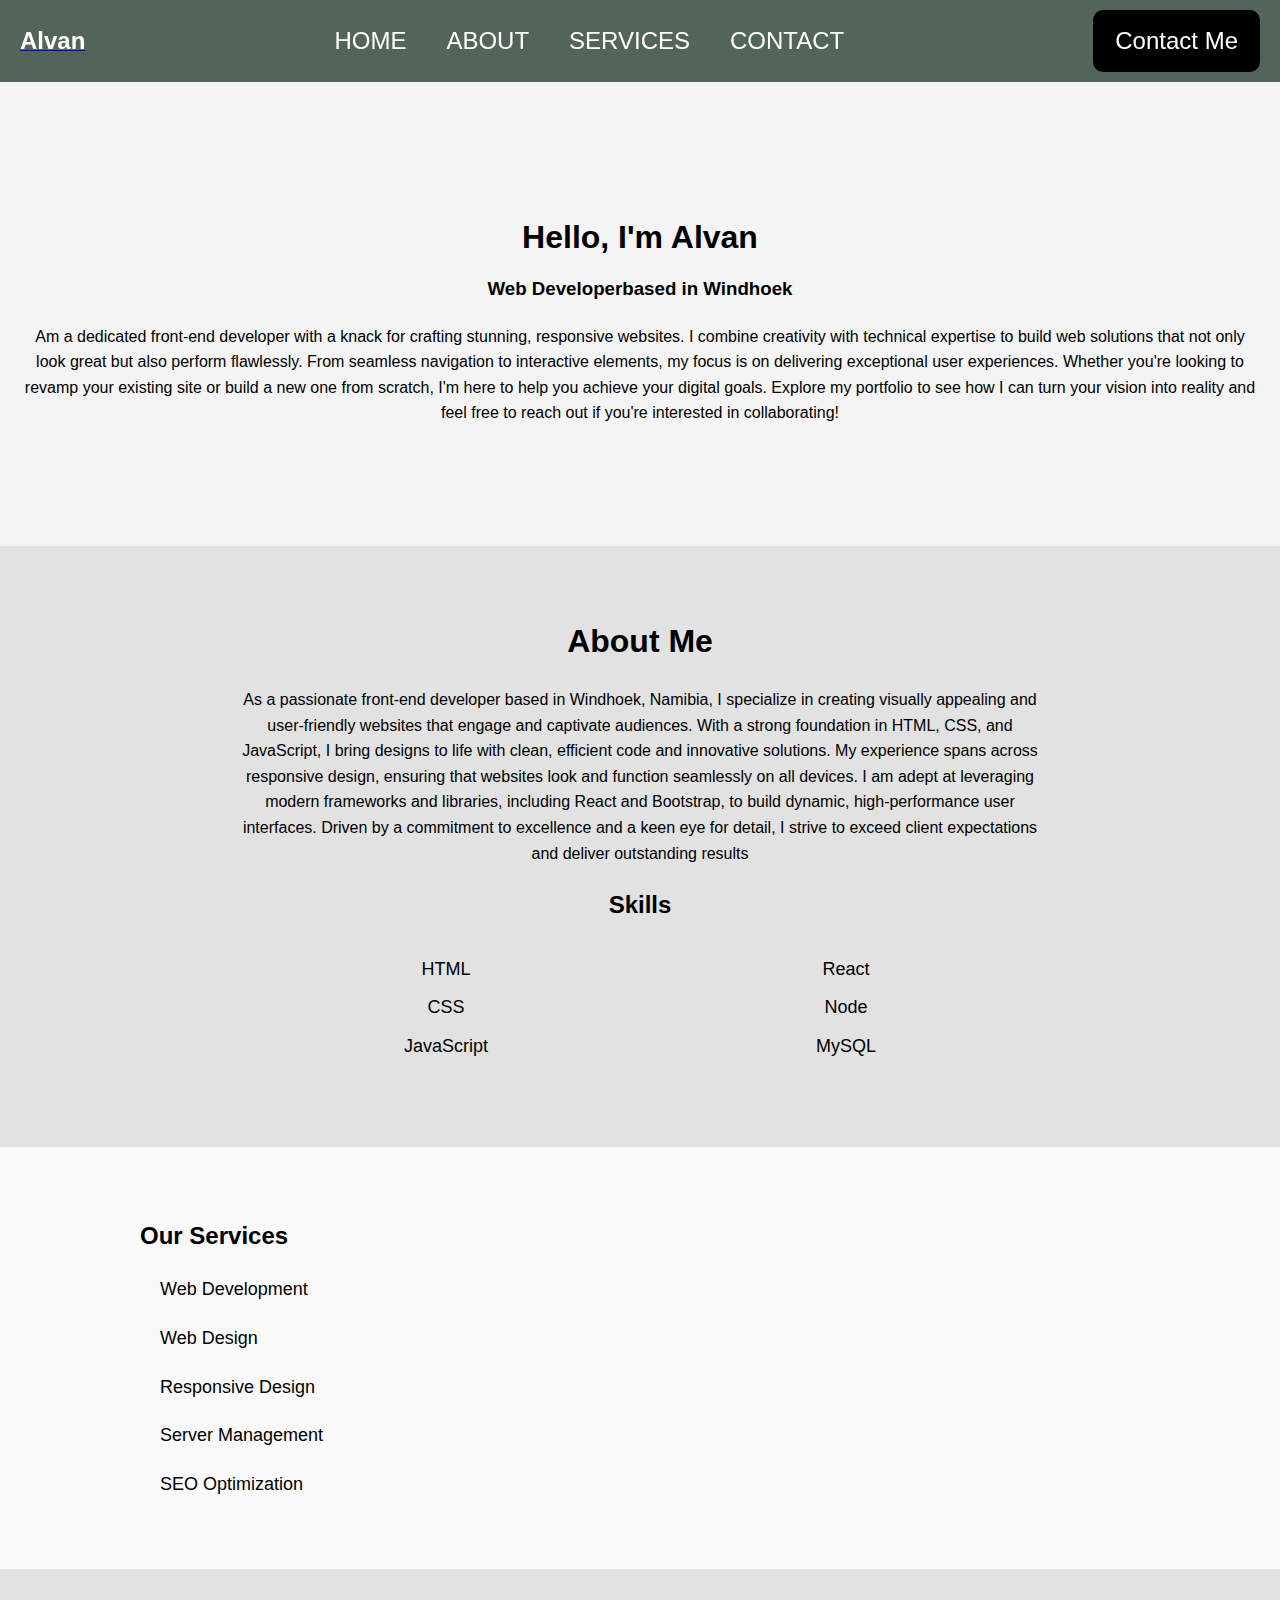
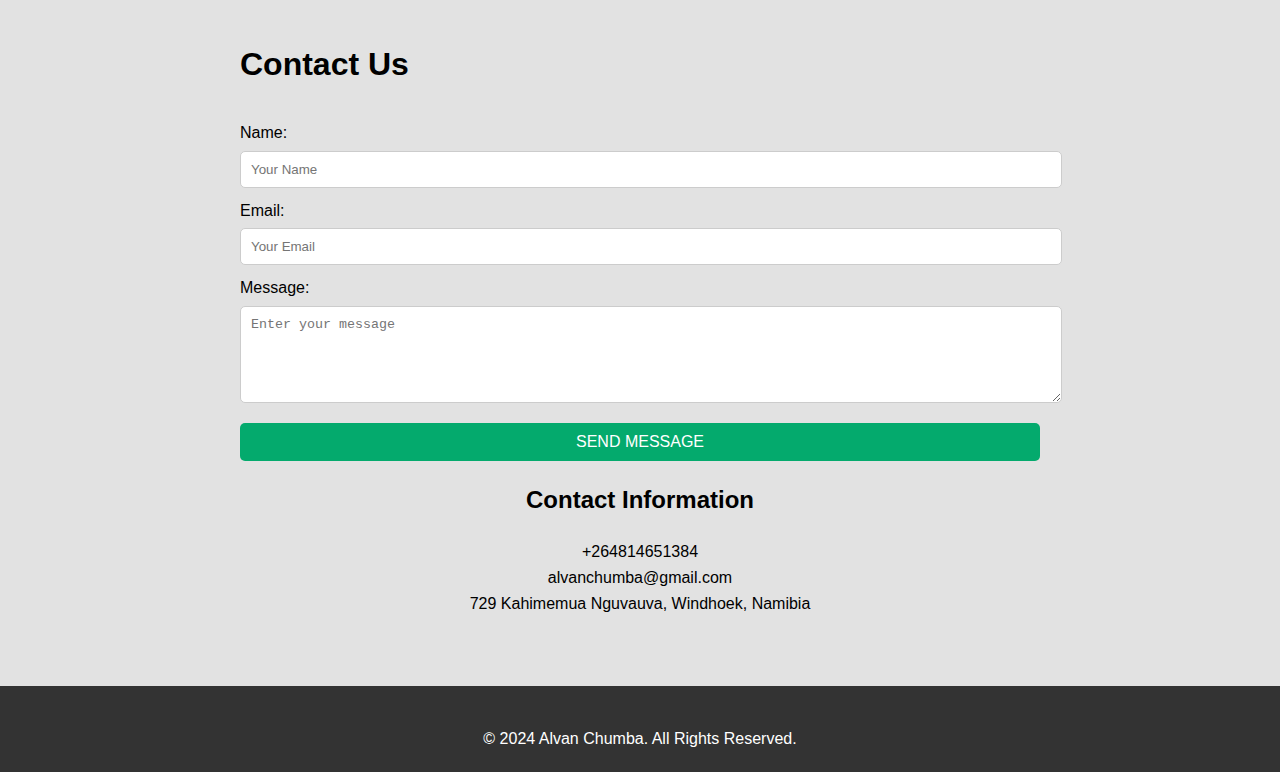
==== commit 211122b2: "SECOND UPDATE" ====
--- a/src/index.html
+++ b/src/index.html
@@ -107,7 +107,7 @@
     <div>
         <h2>Contact Information</h2>
         <p><i class="fa-solid fa-phone"></i> +264814651384</p>
-        <p><i class="fa-regular fa-envelope"></i> info@mydomain.com</p>
+        <p><i class="fa-regular fa-envelope"></i> alvanchumba@gmail.com</p>
         <p><i class="fa-regular fa-location-dot"></i> 729 Kahimemua Nguvauva, Windhoek, Namibia</p>
     </div>
     <div id="result"></div>
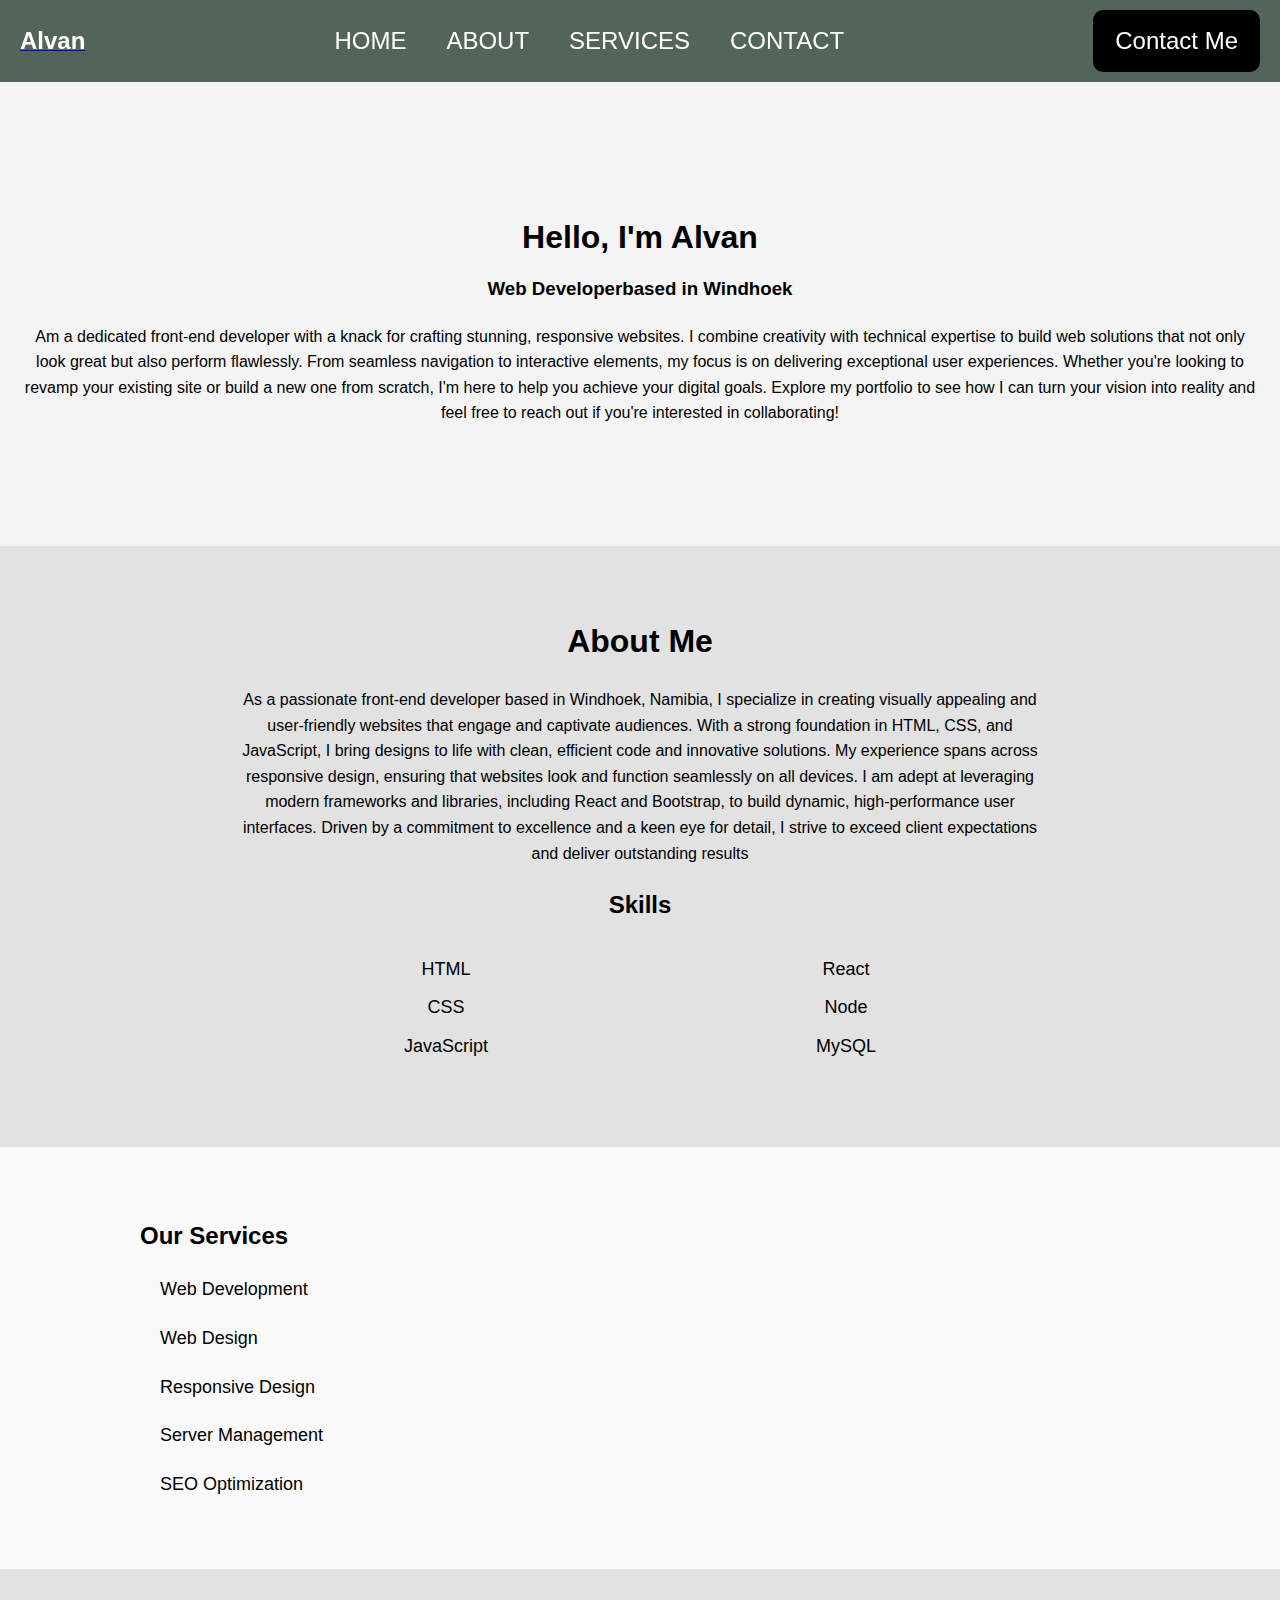
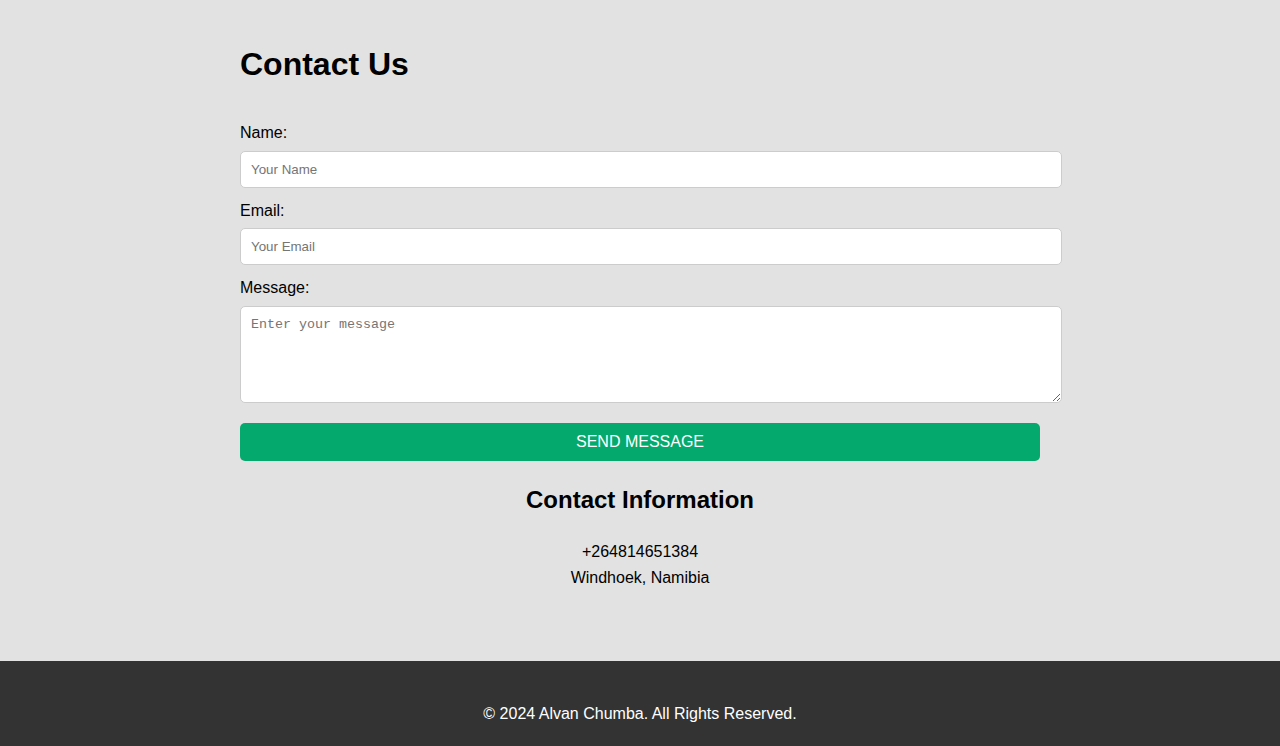
==== commit 0967d6e4: "Update index.html" ====
--- a/src/index.html
+++ b/src/index.html
@@ -107,8 +107,7 @@
     <div>
         <h2>Contact Information</h2>
         <p><i class="fa-solid fa-phone"></i> +264814651384</p>
-        <p><i class="fa-regular fa-envelope"></i> alvanchumba@gmail.com</p>
-        <p><i class="fa-regular fa-location-dot"></i> 729 Kahimemua Nguvauva, Windhoek, Namibia</p>
+        <p><i class="fa-regular fa-location-dot"></i> Windhoek, Namibia</p>
     </div>
     <div id="result"></div>
     <script>
